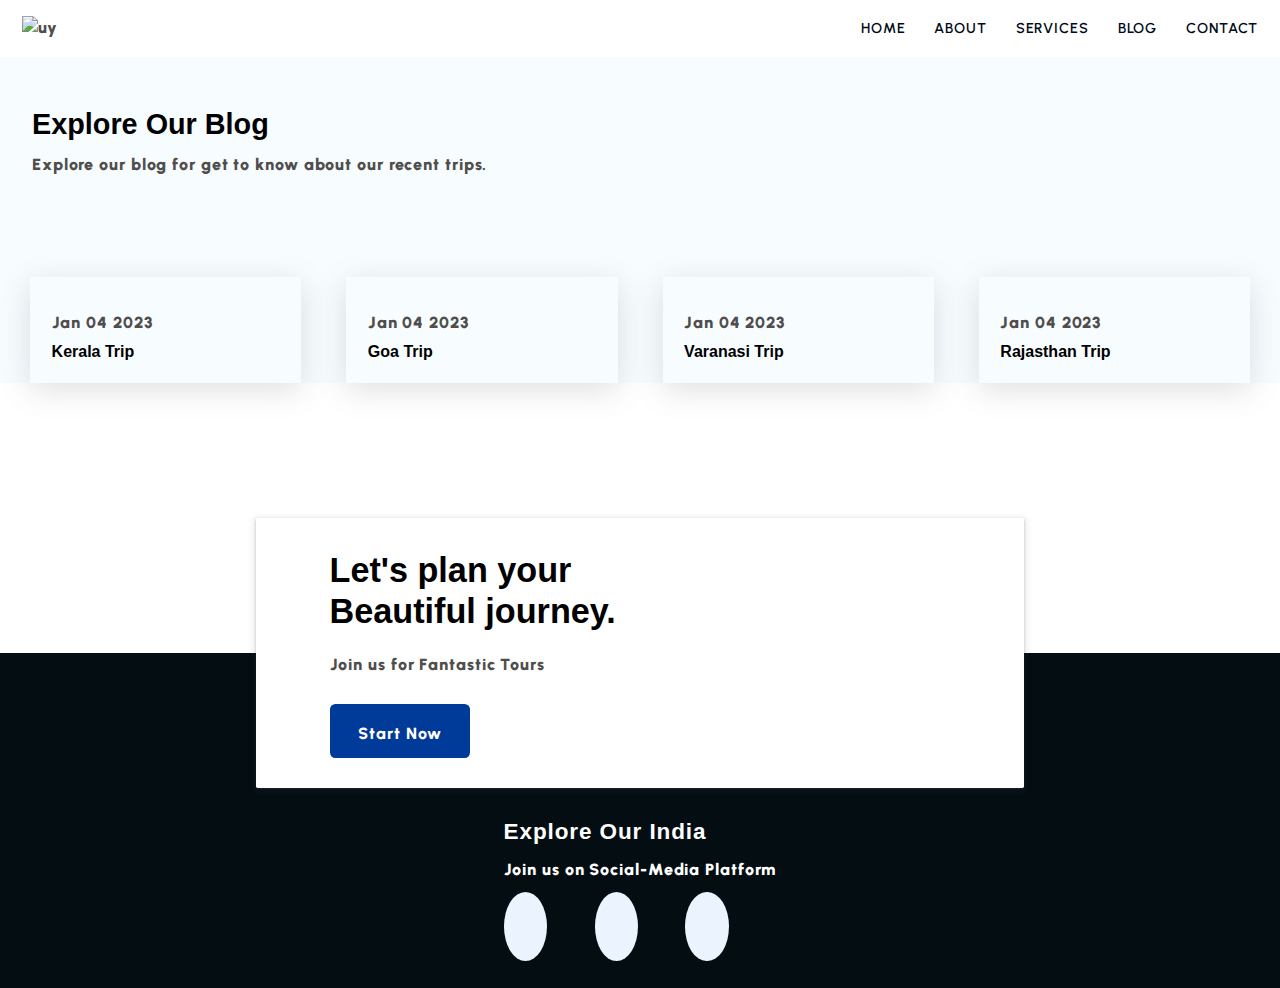
==== blogs.html @ 40557757 "u" ====
<!DOCTYPE html>
<html lang="en">

<head>
    <link rel="stylesheet" href="https://cdnjs.cloudflare.com/ajax/libs/font-awesome/6.5.1/css/all.min.css"
        integrity="sha512-DTOQO9RWCH3ppGqcWaEA1BIZOC6xxalwEsw9c2QQeAIftl+Vegovlnee1c9QX4TctnWMn13TZye+giMm8e2LwA=="
        crossorigin="anonymous" referrerpolicy="no-referrer" />
    <meta charset="UTF-8">
    <meta name="viewport" content="width=device-width, initial-scale=1.0">
    <link rel="stylesheet" href="style.css">
    <title>Bharat Dekho</title>
</head>

<body>
    <header class="section-navbar">
        <div class="container">
            <div class="navbar-brand">
                <a href="index.html">
                    <img src="b1 - Copy.png" alt="uy" width="50%" height="auto" />
                </a>
            </div>
            <nav class="navbar">
                <ul>
                    <li class="nav-item">
                        <a class="nav-link" href="/"> home </a>
                    </li>
                    <li class="nav-item">
                        <a class="nav-link" href="about.html"> about </a>
                    </li>
                    <li class="nav-item">
                        <a class="nav-link" href="services.html"> services </a>
                    </li>
                    <li class="nav-item">
                        <a class="nav-link" href="blogs.html"> blog </a>
                    </li>
                    <li class="nav-item">
                        <a class="nav-link" href="contact.html"> contact </a>
                    </li>
                </ul>
            </nav>
        </div>
    </header>
<div class="section-blog">
    <div class="containern">
        <h2 class="section-common-heading">Explore Our Blog</h2>
        <p class="section-common-subheading">
            Explore our blog for get to know about our recent trips.
        </p>
    </div>

    <div class="containerU">
        <div class="blog">
            <figure>
                <img src="houseboats_in_kottayam_2_438-56a3be175f9b58b7d0d39246.jpg"
                    alt="" />
            </figure>
            <div class="blog-content">
                <div class="blog-date">
                    <p><i class="fa-calendar fa-solid"></i> Jan 04 2023</p>
                    <p><i class="fa-solid fa-arrow-right"></i></p>
                </div>
                <h3 class="section-common--title">
                    Kerala Trip
                </h3>
            </div>
        </div>

        <div class="blog">
            <figure>
                <img src="goa.jpg"
                    alt="" />
            </figure>
            <div class="blog-content">
                <div class="blog-date">
                    <p><i class="fa-calendar fa-solid"></i> Jan 04 2023</p>
                    <p><i class="fa-solid fa-arrow-right"></i></p>
                </div>
                <h3 class="section-common--title">
                   Goa Trip
                </h3>
            </div>
        </div>

        <div class="blog">
            <figure>
                <img src="Varanasi_Activities_to_do_Evening_Aarti_at_Ganges.webp"
                    alt="" />
            </figure>
            <div class="blog-content">
                <div class="blog-date">
                    <p><i class="fa-calendar fa-solid"></i> Jan 04 2023</p>
                    <p><i class="fa-solid fa-arrow-right"></i></p>
                </div>
                <h3 class="section-common--title">
                Varanasi Trip
                </h3>
            </div>
        </div>

        <div class="blog">
            <figure>
                <img src="jaisalmer-fort-in-rajasthan-banner.jpg"
                    alt="" />
            </figure>
            <div class="blog-content">
                <div class="blog-date">
                    <p><i class="fa-calendar fa-solid"></i> Jan 04 2023</p>
                    <p><i class="fa-solid fa-arrow-right"></i></p>
                </div>
                <h3 class="section-common--title">
                    Rajasthan Trip
                </h3>
            </div>
        </div>
    </div>
</div>
<div class="section-contact--homepage" id="section-contact--homepage">
    <div class="grid">
        <div class="contact-content">
            <h2 class="contact-title">Let's plan your Beautiful journey.</h2>
            <p>Join us for Fantastic Tours</p>
            <div class="btn">
                <a href="contact.html">
                    Start now <i class="fa-solid fa-arrow-right"></i>
                </a>
            </div>
        </div>
        <div class="contact-image">
            <img src="hora-de-viajar-conceito-de-ilustracao-de-elemento-de-design-de-desenho-animado-plano_133260-3118-removebg-preview.png"
                alt="">
        </div>
    </div>
</div>

<footer>
    <div class="containerp">
        <div class="footer-1--div">
            <div class="logo-brand">
                <a href="index.html" class="footer-subheading">Explore Our India</a>
            </div>
            <p>Join us on Social-Media Platform</p>


            <div class="social-footer--icons">
                <a href="https://whatsapp.com/dl/code=L5I4ontwVr" target="_blank" alt="my whats app server link">
                    <i class="fa-brands fa-whatsapp"></i>
                </a>
                <a href="https://youtu.be/8LPUSpaS-hw?si=ZDhJc6EnplMZ112Z" target="_blank" alt="my youtube channel link">
                    <i class="fa-brands fa-youtube"></i>
                </a>
                <a href="https://www.instagram.com/invites/contact/?i=x8imk9w3kn84&utm_content=6kk06zu" target="_blank" alt="my instagram profile link">
                    <i class="fa-brands fa-instagram"></i>
                </a>
            </div>

        </div>


    </div>
</footer>



</body>

</html>
---- style.css ----
@import url('https://fonts.googleapis.com/css2?family=Urbanist:wght@100&display=swap');
* {
padding: 0;
margin: 0;
box-sizing: border-box;
font-family: 'Urbanist', sans-serif;
}
:root {
    --main-color: #0062ff;
    --supporting-color: #ebf3fe;
    --font-color: #424242;
    /* --bg-color: #ffffff; */
    --bg-color: #f7fcff;
    --heading-color: #000a19;
    --hero-heading-color: #003b99;
    --white-color: #ffffff;
    --para-color: #504e4d;
    --bnt-hover-bg-color: #003b99;
    --btn-box-shadow: rgba(100, 100, 111, 0.2) 0px 7px 29px 0px;
    --footer-bg-color: #040d12;
}
html
{
font-size: 62.5%;
}
p,
li,
a,
label {
    font-family: "Urbanist", sans-serif;
    font-size: 1.8rem;
    letter-spacing: 0.1rem;
    font-weight: 900;
    color: var(--para-color);
    line-height: 1.5;
}
a {
    text-decoration: none;
}

li {
    list-style: none;
}
.section-navbar {
    width: 100%;
    box-shadow: rgba(0, 0, 0, 0.05) 0px 6px 24px 0px,
        rgba(0, 0, 0, 0.08) 0px 0px 0px 1px;
        
}

.btn {
    display: inline-block;
    padding: 1.2rem 3.2rem;
    background-color: var(--hero-heading-color);
    color: var(--white-color);
    border-radius: 0.6rem;
    -webkit-border-radius: 0.6rem;
    -moz-border-radius: 0.6rem;
    -ms-border-radius: 0.6rem;
    -o-border-radius: 0.6rem;
    /* max-width: 230px; */
}
/* section {
    scroll-snap-align: center;
} */

.btn:hover {
/* background-image: linear-gradient(to top right,
            #3d86fa,
            #4484fb,
            #679eff,
            #b3d2ff,
            #ebf3fe); */
            background-color: orange;
    cursor: pointer;
    color: var(--white-color);
    box-shadow: var(--btn-box-shadow);
}

.section-navbar .container {
    display: flex;
    justify-content: space-between;
    align-items: center;
    padding: 1.8rem 2.4rem;
}

.section-navbar .navbar ul {
    display: flex;
    gap: 3.2rem;
    

    & li a {
        color: var(--heading-color);
        text-transform: uppercase;
        font-weight: 600;
        font-size: 1.6rem;
        display: inline-block;
        position: relative;

        &::after {
            content: "";
            position: absolute;
            color: rgb(62, 134, 197);
            bottom: -0.3rem;
            left: 0;
            width: 0%;
            border-bottom: 0.2rem solid rgb(225, 122, 38);
            transition: all 0.3s linear;
            -webkit-transition: all 0.3s linear;
            -moz-transition: all 0.3s linear;
            -ms-transition: all 0.3s linear;
            -o-transition: all 0.3s linear;
        }
    }

    & li a:hover:after {
        width: 100%;
    }
}
.containerx{
    display: grid;
    grid-template-columns: repeat(2, 1fr);
            
        
}

.section-hero--image img{
padding-top: 15%;
    width: 100%;
        height: 100%;
     padding-left: 18%;
    padding-bottom: 20%;
     
    
}
.section-hero--content
{
    padding-top: 20%;
    padding-left: 20%;
   text-align: center;
   align-items: center;
    gap: 6.4rem;
     
    & .hero-subheading {
        text-transform: uppercase;
        letter-spacing: 0.2rem;
        font-size: 1.7rem;
        word-spacing: 0.2rem;
        color: var(--white-color);
        font-weight: 900;
    }

    & .hero-heading {
       
        font-size: 3.8rem;
        line-height: 1.5;
        font-family: "Jost";
        color: var(--bnt-hover-bg-color);
        font-weight: 900;

    }

    & .hero-para {
        color: var(--white-color);
        margin: 2rem 0 4.2rem 0;
        font-weight: 800;
    }
}
main {
    position: relative;
background-color: #fefefe;
    background-image: linear-gradient(315deg, #fefefe 0%, #00a4e4 74%);
}
.custom-shape-divider-bottom-1706297761 {
    position: absolute;
    bottom: 0%;
    left: 0;
    width: 100%;
    overflow: hidden;
    line-height: 0;
    transform: rotate(180deg);
}

.custom-shape-divider-bottom-1706297761 svg {
    position: relative;
    display: block;
    width: calc(100% + 1.3px);
    height: 150px;
}

.custom-shape-divider-bottom-1706297761 .shape-fill {
    fill: #FFFFFF;
}
.section-common-subheading
{
    padding-top: 1%;
}
.section-common-heading
{font-family: "Poppins", sans-serif;
    font-size: 3.2rem;
    font-weight: 600;
    text-transform: capitalize;
    
}
.about-section
{
    padding-top: 5%;
    padding-left: 5%;
    padding-right: 5%;
}
.about-section img{
    padding: 2.4rem;
    background-color: var(--supporting-color);
    width: 20rem;
    height: 19rem;
    border-radius: 50%;
    transition: all 0.2s linear;
}
.section-common-title
{
    font-size: 2rem;
    margin: 4rem 0 2rem 0;
}
.about-section .solo , .couple , .group{
    text-align: center;

}
.containery
{
    padding-top: 5%;
display: grid;
gap: 3.2rem;
grid-template-columns: repeat(3, 1fr);

}
.icon:hover img{
    background-color: #fefefe;
        background-image: linear-gradient(315deg, #fefefe 0%, #00a4e4 74%);
        transform: scale(1.2);
}

.fa-solid ,.fa-brands
{
    padding: 2.4rem;
    background-color: var(--supporting-color);
    font-size: 2.4rem;
    border-radius: 50%;
}
.tour-section {
    padding-top: 5%;
    padding-left: 5%;
    padding-right: 5%;
}
.tour-section .xray
 {
    text-align:left;
 padding: 10%;

}
.tour-section .xray:hover {
   
box-shadow: rgba(0, 0, 0, 0.05) 0px 6px 24px 0px,
        rgba(0, 0, 0, 0.08) 0px 0px 0px 1px;

}



.containerz {
    padding-top: 5%;
    display: grid;
    gap: 18px;
    grid-template-columns: repeat(4, 1fr);

}
h3{
    font-family: "Poppins", sans-serif;
    font-weight: 600;
}
.tour-section {
    background-color: var(--bg-color);
}
.xray:nth-child(2) .icon .fa-solid {
    color: #68bf9b;
    background-color: #e7f6ef;
}

.xray:nth-child(1) .icon .fa-solid {
    color: #ff8b52;
    background-color: #fbebe8;
}

.xray:nth-child(4) .icon .fa-solid {
    color: #183d3d;
    background-color: #ccf7f7;
}

.xray:nth-child(5) .icon .fa-solid {
    color: #d988b9;
    background-color: rgb(247, 223, 238);
}

.xray:nth-child(6) .icon .fa-solid {
    color: #ff9b50;
    background-color: #f6dfce;
}

.xray:nth-child(7) .icon .fa-solid {
    color: #1450a3;
    background-color: #dce9fa;
}
.why-choose-section
{
            padding-top: 5%;
            padding-left: 5%;
            padding-right: 5%;
}      
.containerj{
    display: grid;
    padding-top: 5%;
        gap: 90px;
        grid-template-columns: repeat(3, 1fr);
}
.middle img{
    padding-top: 20%;
    width: 100%;
    height: auto;
}
.why-choose-section .left .why-choose {
    
    display: flex;
    flex-direction: column;
    justify-content: start;
    align-items: end;
    text-align: right;
}
.why-choose
{
    margin-top: 3.2rem;
}
.why-choose .number{
         width: 6rem;
        aspect-ratio: 1;
        background-color: var(--supporting-color);
        color: var(--main-color);
        display: flex;
        justify-content: center;
        align-items: center;
        font-size: 2.4rem;
        font-weight: 700;
        border-radius: 50%;
        -webkit-border-radius: 50%;
        -moz-border-radius: 50%;
        -ms-border-radius: 50%;
        -o-border-radius: 50%;
}

.middle,
figure {
    display: flex;
    justify-content: center;
    align-items: center;
    position: relative;
}

.middle figure:before,
.middle figure::after {
    content: "";
    position: absolute;
    top: 50%;
    left: 50%;
    transform: translate(-50%, -50%);
    -webkit-transform: translate(-50%, -50%);
    -moz-transform: translate(-50%, -50%);
    -ms-transform: translate(-50%, -50%);
    -o-transform: translate(-50%, -50%);
    background-color: var(--main-color);
    width: 45rem;
    /*aspect-ratio: 1;
  */
    height: 45rem;
    border-radius: 50%;
    -webkit-border-radius: 50%;
    -moz-border-radius: 50%;
    -ms-border-radius: 50%;
    -o-border-radius: 50%;
    z-index: -1;
}

.middle figure::before {
    animation: circle 5s linear infinite;
    -webkit-animation: circle 5s linear infinite;
}

@keyframes circle {
    0% {
        background-color: #b3d0ff;
    }

    25% {
        background-color: #80b1ff;
    }

    50% {
        background-color: #4d91ff;
    }

    75% {
        background-color: #99c0ff;
    }

    100% {
        background-color: #3381ff;
    }
}

.middle figure::after {
    width: 50rem;
    height: 50rem;
    background-color: transparent;
    z-index: -2;
    border: 0.5rem solid var(--supporting-color);
}
.section-contact--homepage
{
    /* margin-top: 80px; */
    width: 60%;
    height: 30rem;
    margin: 0 auto;
    box-shadow: rgba(0, 0, 0, 0.05) 0px 6px 24px 0px,
            rgba(0, 0, 0, 0.08) 0px 0px 0px 1px;
}
.section-contact--homepage .grid{
    display: grid;
    grid-template-columns: repeat(2, 1fr);
}
.section-contact--homepage  {
   background-color: var(--white-color);
    width: 60%;
    min-height: 30rem;
    margin: 0 auto;
    box-shadow: rgba(60, 64, 67, 0.3) 0px 1px 2px 0px,
        rgba(60, 64, 67, 0.15) 0px 2px 6px 2px;
    /* margin-bottom: 5rem; */
    border-radius: 0.2rem;
    -webkit-border-radius: 0.2rem;
    -moz-border-radius: 0.2rem;
    -ms-border-radius: 0.2rem;
    -o-border-radius: 0.2rem;
    padding: 0 3.2rem;
    position: relative;
    bottom: -15rem;
    z-index: 1;
    /* margin-bottom: -15rem; */
    background-color: var(--white-color);
    /* z-index: 1; */

    & .grid {
        align-items: center;
        gap: 2.4rem;
    }
}
.contact-content
{
    padding-top: 5%;
    padding-left: 13%;
}
.contact-title{
    /* color: var(--white-color); */
    padding-top: 5%;
    font-family: "Poppins", sans-serif;
        
        font-weight: 550;
       
    font-size: 3.8rem;
    line-height: 1.2;
}
.section-contact--homepage img{
    width: 60%;
    height: auto;
    /* padding-top: 6%;
    padding-left: 10%; */
}
.section-contact--homepage .contact-image
{      
justify-content: center;
    display: flex;
}
.section-contact--homepage a {
    color: var(--white-color);
    text-transform: capitalize;
   font-weight: 800;
   /* padding-right: 1%; */
}
.section-contact--homepage .fa-solid {
   padding: 0;
    /* background-color:rgb(24, 131, 202); */
    background-color:var(--bnt-hover-bg-color);
    color: var(--white-color);
      
}

.section-contact--homepage p{
    padding-top: 7%;
    padding-bottom: 9%;
}

footer {
    background-color: var(--footer-bg-color);
    padding-top: 18rem;
    padding-bottom: 5rem;
}
.containerp
{
    display: flex;
    align-items: center;
    justify-content: center;
}
footer {
    color: var(--white-color);
}
.footer-subheading {
    font-family: "Poppins", sans-serif;
    font-size: 2.5rem;
    font-weight: 700;
    color: var(--white-color);
}

.footer-1--div p {
    margin: 1rem 0 3.2rem 0;
    color: white;
}
.social-footer--icons{
    display: grid;
    grid-template-columns: repeat(3, 1fr);
}
.footer-1--div .fa-brands{
    transition: all 0.3s linear;
}
.footer-1--div .fa-brands:hover{
    color: var(--supporting-color);
        background-color: var(--bnt-hover-bg-color);
        rotate: 360deg;
}
.containerl{
    padding-left: 10%;
    padding-top: 3%;
    padding-bottom: 5%;
}
.containers{
    display: grid;
    grid-template-columns: repeat(2,1fr);
    gap: 10rem;
    padding-left: 5%;
    padding-right: 5%;
}
.gridw{
    display: grid;
        grid-template-columns: repeat(2, 1fr);
       
        padding-bottom: 3%;
        align-items: center;
            gap: 6.4rem;
}


.mb-3 {
    margin-bottom: 3.2rem;
}

label {
    display: block;
    text-transform: capitalize;
}

.contact-content .grid {
    gap: 6.4rem;
}

input,
textarea {
    width: 100%;
    padding: 1.4rem 2.4rem;
    font-size: 1.7rem;
    letter-spacing: 0.1rem;
}

::placeholder {
    font-size: 1.6rem;
    letter-spacing: 0.1rem;
}

.btn-submit {
    font-size: 1.8rem;
    border: none;
    text-transform: capitalize;
}

input:focus-visible,
textarea:focus-visible {
    outline: 0.1rem solid var(--bnt-hover-bg-color);
}

.section-blog {
    background-color: var(--bg-color);

    & .grid {
        gap: 6.4rem;
    }

    & .blog {
        box-shadow: var(--btn-box-shadow);
        transition: scale 0.3s linear;

        -webkit-transition: scale 0.3s linear;
        -moz-transition: scale 0.3s linear;
        -ms-transition: scale 0.3s linear;
        -o-transition: scale 0.3s linear;

        &:hover {
            scale: 1.1;
        }

        & .blog-content {
            padding: 1.4rem 2.4rem 2.4rem;
        }
    }

    & img {
        width: 100%;
        height: auto;
    }

    & .blog-date {
        display: flex;
        justify-content: space-between;
        margin-top: 1.6rem;
        font-size: 1.4rem;

        & .fa-solid {
            background-color: transparent;
            padding: 0;
        }
    }

    & .section-common--title {
        margin-top: 0.8rem;
    }
}
.containerU
{      margin-top: 35px;
    display: grid;
    grid-template-columns: repeat(4,1fr);
    gap: 5rem;
    padding-left: 30px;
    padding-right: 30px;
}
.containern{
    padding-left: 2.5%;
    padding-top: 4%;
    padding-bottom: 5%;
}
.blog h3{
    font-size: medium;
}
::-webkit-scrollbar {
    width: 1rem;
}
/* Track */
::-webkit-scrollbar-track {
    background: var(--supporting-color);
}

/* Handle */
::-webkit-scrollbar-thumb {
    background: var(--main-color);
    border-radius: 50px;
}

/* Handle on hover */
::-webkit-scrollbar-thumb:hover {
    background: var(--heading-color);
}

@media ( width <= 1400px)
{
    html{
       font-size: 56.25%;
    }
        .section-hero img {
            width: 90%;
        }
}
@media (width <=1220px) {
    html {
        font-size: 56.25%;
    }

    .section-hero img {
        width: 90%;
    }
}
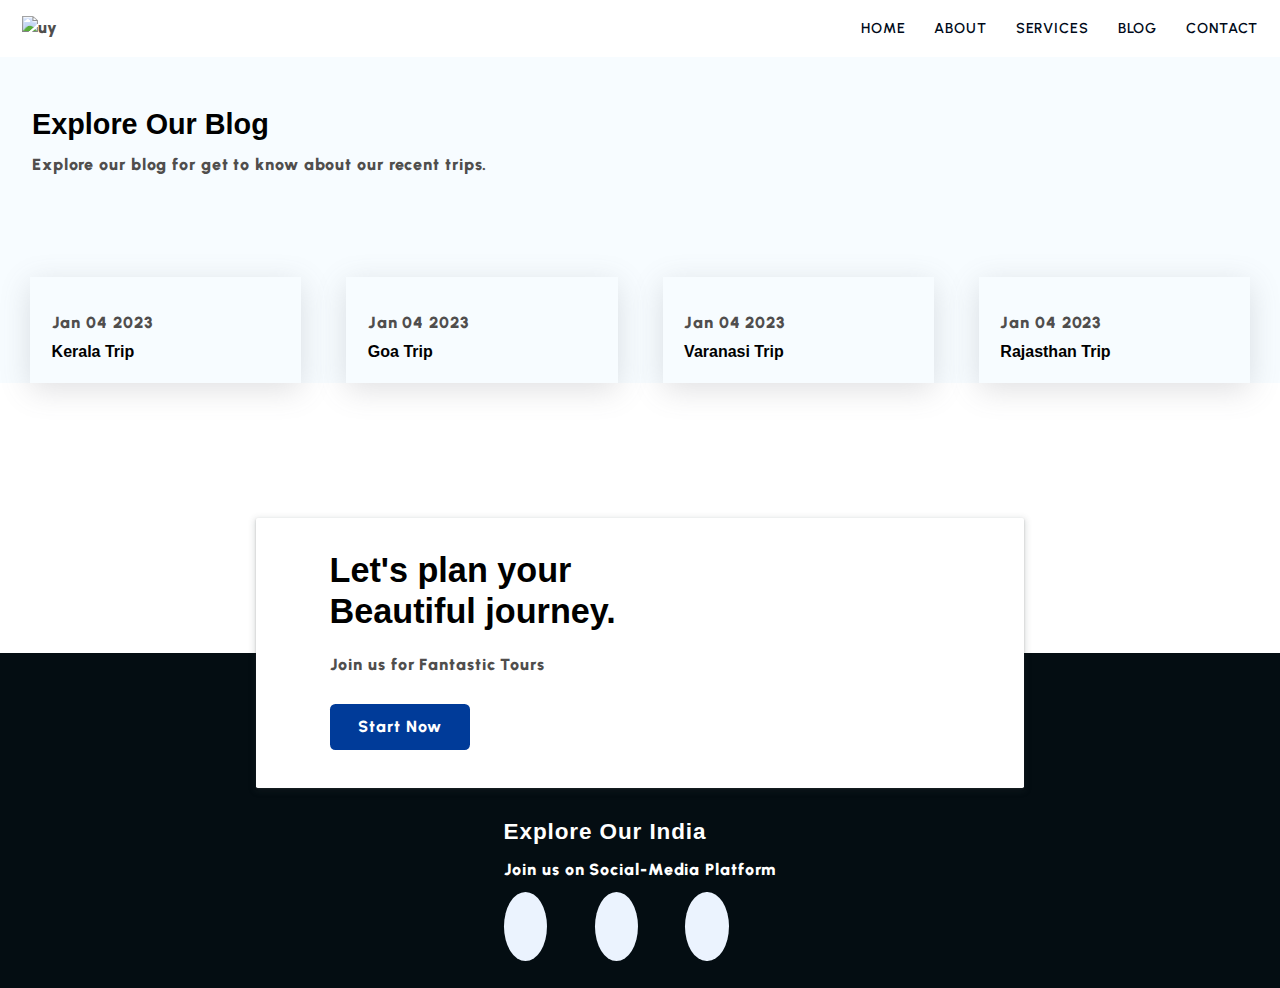
==== commit 90ce2c7b: "RAM" ====
--- a/blogs.html
+++ b/blogs.html
@@ -2,6 +2,11 @@
 <html lang="en">
 
 <head>
+    <style>
+        html{
+            scroll-behavior: smooth;
+        }
+    </style>
     <link rel="stylesheet" href="https://cdnjs.cloudflare.com/ajax/libs/font-awesome/6.5.1/css/all.min.css"
         integrity="sha512-DTOQO9RWCH3ppGqcWaEA1BIZOC6xxalwEsw9c2QQeAIftl+Vegovlnee1c9QX4TctnWMn13TZye+giMm8e2LwA=="
         crossorigin="anonymous" referrerpolicy="no-referrer" />
@@ -25,10 +30,10 @@
                         <a class="nav-link" href="/"> home </a>
                     </li>
                     <li class="nav-item">
-                        <a class="nav-link" href="about.html"> about </a>
+                        <a class="nav-link" href="/#about-section-id"> about </a>
                     </li>
                     <li class="nav-item">
-                        <a class="nav-link" href="services.html"> services </a>
+                        <a class="nav-link" href="/#tour-section-id"> services </a>
                     </li>
                     <li class="nav-item">
                         <a class="nav-link" href="blogs.html"> blog </a>
@@ -120,13 +125,14 @@
             <h2 class="contact-title">Let's plan your Beautiful journey.</h2>
             <p>Join us for Fantastic Tours</p>
             <div class="btn">
-                <a href="contact.html">
-                    Start now <i class="fa-solid fa-arrow-right"></i>
+                <a href="/contact.html">
+                    Start now 
+                    <!-- <i class="fa-solid fa-arrow-right"></i> -->
                 </a>
             </div>
         </div>
         <div class="contact-image">
-            <img src="hora-de-viajar-conceito-de-ilustracao-de-elemento-de-design-de-desenho-animado-plano_133260-3118-removebg-preview.png"
+            <img src="rrrr__1_-removebg-preview (1).png"
                 alt="">
         </div>
     </div>
--- a/style.css
+++ b/style.css
@@ -4,6 +4,7 @@
 margin: 0;
 box-sizing: border-box;
 font-family: 'Urbanist', sans-serif;
+
 }
 :root {
     --main-color: #0062ff;
@@ -21,7 +22,7 @@
 }
 html
 {
-font-size: 62.5%;
+font-size: 62.5%;scroll-behavior: smooth;
 }
 p,
 li,
@@ -321,6 +322,7 @@
         gap: 90px;
         grid-template-columns: repeat(3, 1fr);
 }
+
 .middle img{
     padding-top: 20%;
     width: 100%;
@@ -542,7 +544,7 @@
         background-color: var(--bnt-hover-bg-color);
         rotate: 360deg;
 }
-.containerl{
+.containerh{
     padding-left: 10%;
     padding-top: 3%;
     padding-bottom: 5%;
@@ -666,37 +668,221 @@
 ::-webkit-scrollbar {
     width: 1rem;
 }
-/* Track */
+
 ::-webkit-scrollbar-track {
     background: var(--supporting-color);
 }
 
-/* Handle */
+
 ::-webkit-scrollbar-thumb {
     background: var(--main-color);
     border-radius: 50px;
 }
 
-/* Handle on hover */
+
 ::-webkit-scrollbar-thumb:hover {
     background: var(--heading-color);
 }
-
-@media ( width <= 1400px)
-{
-    html{
-       font-size: 56.25%;
-    }
-        .section-hero img {
-            width: 90%;
-        }
-}
+.containerl{
+    padding-left: 0%;
+}
+.containerh
+{
+    padding-top: 5%;
+padding-left: 10%;
+}
+
+@media (width <=1400px) {
+    html {
+        font-size: 56.25%;
+        
+    }
+    .section-hero{
+        padding-bottom: 15rem;
+    }
+
+    .section-hero img {
+        width: 90%;
+    }
+}
+
 @media (width <=1220px) {
     html {
-        font-size: 56.25%;
-    }
-
-    .section-hero img {
-        width: 90%;
+        font-size: 54%;
+        /* 1rem = 9px  */
+    }
+         .section-contact .contact-map iframe {
+             width: 95%;
+             padding-right: 0;
+         }
+        /* :is(.section-contact) .containers {
+            grid-template-columns: repeat(auto-fit, minmax(250px, 1fr))
+        } */
+
+    :is(.about-section,
+        .section-blog,
+        .tour-section,
+        .section-contact,
+        .why-choose-section)
+  
+        .containerx , .containery ,.containerb,.containerj ,.grid,.containerp,.containerU,.containers{
+        gap: 6.4rem;
+    }
+         .contact-title {
+             font-size: 2.85rem;
+         }
+}
+@media (width <=1100px) {
+    .section-contact {
+        padding-right: 0;
+    }
+        .section-contact .contact-map iframe{
+        width: 95%;
+        padding-right: 0;
+    }
+    :is(.tour-section) .containerz {
+        grid-template-columns: repeat(auto-fit, minmax(250px, 1fr));
+    }
+         :is(.section-blog) .containerU {
+             grid-template-columns: repeat(auto-fit, minmax(250px, 1fr));
+         }
+                  /* :is(.section-contact) .containers {
+                      grid-template-columns: repeat(auto-fit, minmax(250px, 1fr))
+                  } */
+
+    .why-choose-section {
+        /* & .left {
+            order: 2;
+        }
+
+        & .right {
+            order: 3;
+        }
+
+        & .middle {
+            order: 1; */
+
+            & figure::before {
+                width: 0;
+                height: 0;
+                background-color: transparent;
+                padding: 0;
+            }
+
+            & figure::after {
+                width: 0;
+                height: 0;
+                background-color: transparent;
+                padding: 0;
+            }
+        }
+               
+    }
+
+@media (width <=998px) {
+
+    .section-hero {
+        height: auto;
+        
+
+        & .containerx{
+            grid-template-columns: 1fr;
+            gap: 0px;
+
+            & .section-hero--content {
+                padding:auto;
+                padding-top: 5%;
+                padding-right: 15%;
+                order: 2;
+            }
+
+            & .section-hero--image {
+                order: 1;
+                padding-top: 5%;
+                    /* width: 70%; */
+                    width: auto;
+                    height: auto;
+                    padding:auto;
+                    /* padding-bottom: 20%; */
+
+                & img {
+                    padding: 0;
+                    width: auto;
+                }
+            }
+        }
+    }
+
+    .about-section .solo {
+        text-align: left;
+    }
+         .about-section .couple {
+             text-align: left;
+         }
+                  .about-section .group {
+                      text-align: left;
+                  }
+
+
+.section-contact  {
+gap: 0;
+   
+}
+.contact-image{
+    width: 100%;
+}
+
+}
+@media (width <=768px) {
+
+    .grid-two--cols,
+    .grid-three--cols {
+        grid-template-columns: 1fr;
+    }
+
+    .section-navbar .container {
+        display: flex;
+        flex-direction: column;
+
+        & .navbar ul {
+            gap: 2.4rem;
+        }
+
+        & .navbar-brand {
+            text-align: center;
+            margin-bottom: 2.4rem;
+        }
+    }
+
+    .section-hero .grid .hero-heading {
+        font-size: 3.8rem;
+    }
+
+    .section-why--choose {
+        & img {
+            width: 30%;
+        }
+
+        & .grid {
+            gap: 1.4rem;
+        }
+
+        & .text-align--right .why-choose--div {
+            align-items: start;
+            text-align: left;
+        }
+    }
+
+    .section-contact--homepage .btn {
+        display: block;
+        text-align: center;
+    }
+
+    .contact-title {
+        font-size: 2.4rem;
+    }
+
+    :is(.section-contact--homepage) .container:first-child {
+        padding: 6.4rem 0rem 2.4rem 0rem;
     }
 }